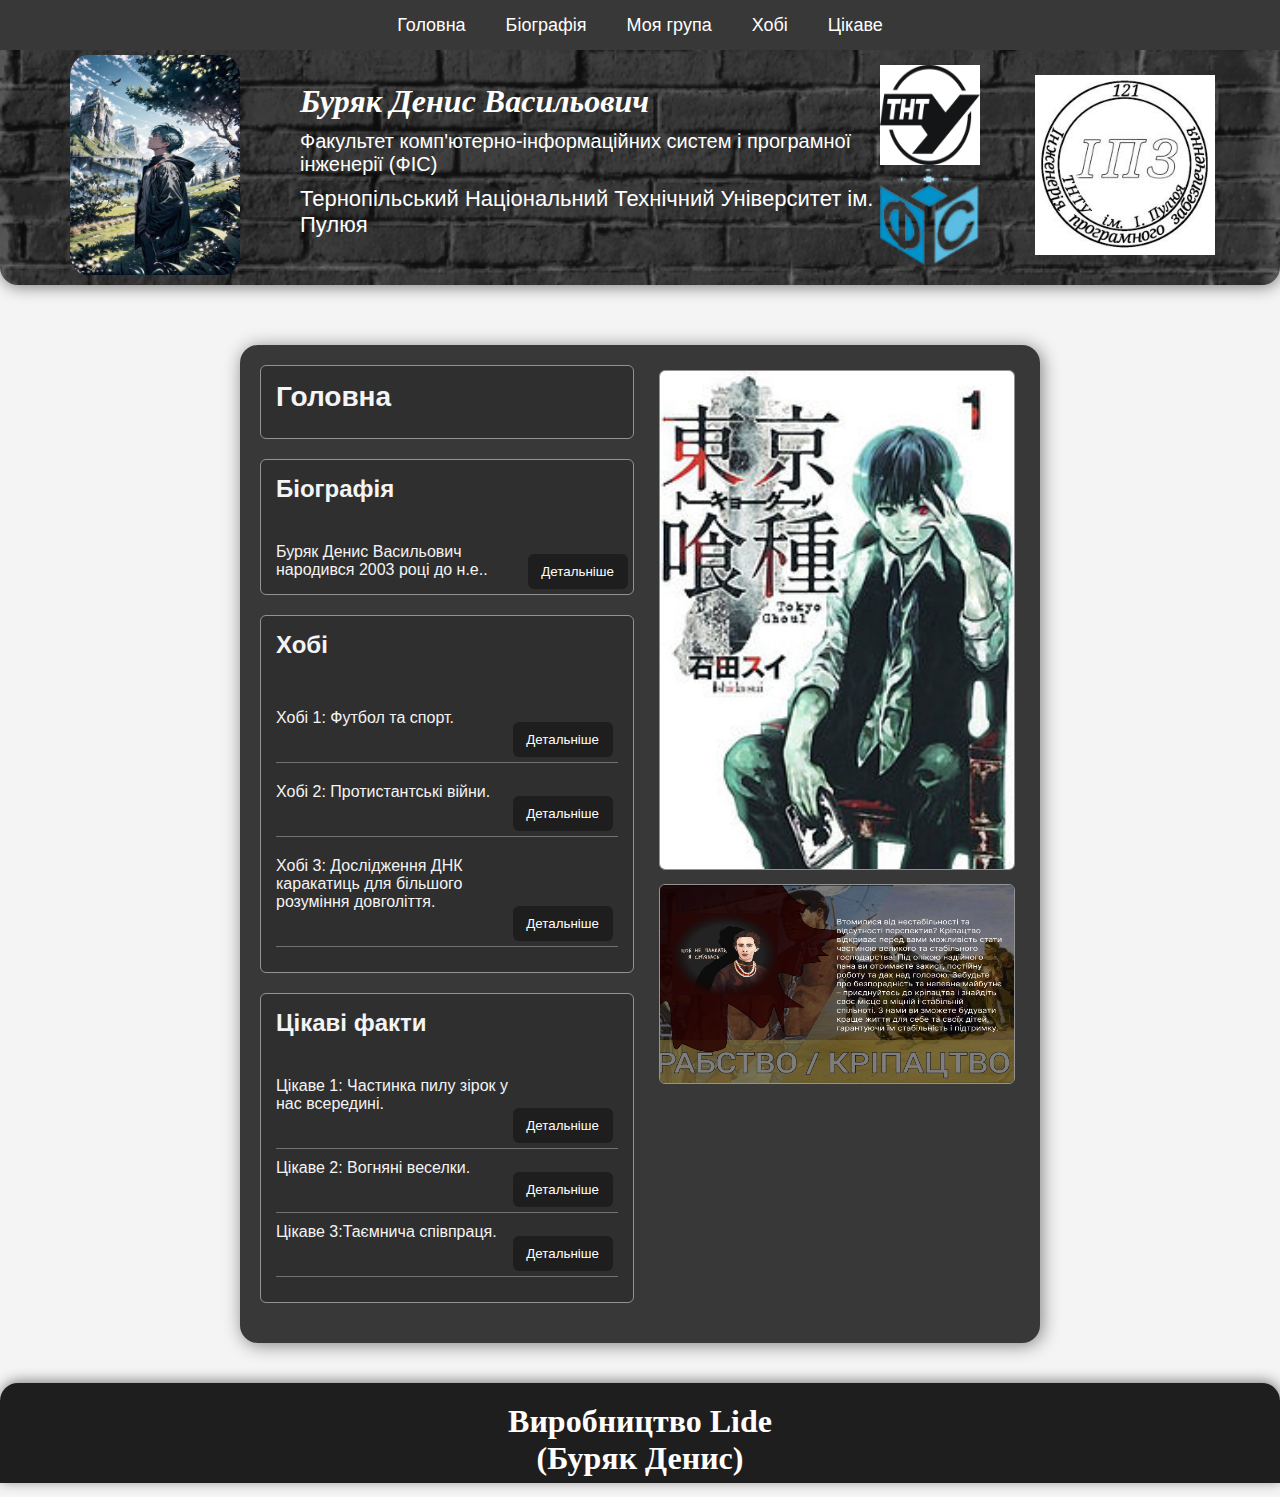
==== index.html @ 78bba2ac "Add file" ====
<!DOCTYPE html>
<html lang="uk">
<head>
    <meta charset="UTF-8">
    <meta name="viewport" content="width=device-width, initial-scale=1.0">
    <title>Lide</title>
    <link rel="stylesheet" href="./css/style.css">
</head>
<body>
    <nav class="navbar">
        <ul>
            <li><a href="index.html" class="button-nav">Головна</a></li>
            <li><a href="Biography.html" class="button-nav">Біографія</a></li>
            <li><a href="my_group.html" class="button-nav">Моя група</a></li>
            <li><a href="hobi.html" class="button-nav">Хобі</a></li>
            <li><a href="interesting.html" class="button-nav">Цікаве</a></li>
        </ul>
    </nav>
    <header class="header">
        <section class="wrap-header">
            <div class="avatar"> 
                <img src="images/other.jpg" alt="Фото студента" class="student-photo">
            </div>
            <div class="center">
                <div class="student-info">
                    <h1 class="student-name"><i>Буряк Денис Васильович</i></h1>
                    <p class="faculty">Факультет комп'ютерно-інформаційних систем і програмної інженерії (ФІС)</p>
                </div>
                <div class="institution-info">
                    <p>Тернопільський Національний Технічний Університет ім. Пулюя</p>
                </div>
            </div>
            <div class="logos">
                <img src="./images/tntu-logo.png" alt="Логотип 1" class="logo-tntu">
                <img src="./images/fis_logo.png" alt="Логотип 2" class="logo-fis">
            </div>
            <div class="right">
                <img src="./images/kaferdra_logo.jpg" alt="Логотип" class="logo-kaf">
            </div>
        </section>
    </header>

    <main class="main-content">
        <section class="wraper">
            <div class="left-column">
                <div class="section">
                    <h2 class="section-title">Головна</h2>
                </div>
                <div class="section">
                    <h3 class="section-subtitle">Біографія</h3>
                        <p class = "input-text">Буряк Денис Васильович народився 2003 році до н.е..</p>
                    <a href="Biography.html" class="detail-link"><button class="detail-button" >Детальніше</button></a>
                </div>
                <div class="section hobbies">
                    <h3 class="section-subtitle">Хобі</h3>
                    <div class="hobby-item">
                        <p class = "input-text">Хобі 1: Футбол та спорт.</p>
                        <a href="hobi.html" class="detail-link"><button class="detail-button">Детальніше</button></a>
                    </div>
                    <div class="hobby-item">
                        <p class = "input-text">Хобі 2: Протистантські війни.</p>
                        <a href="hobi.html" class="detail-link"><button class="detail-button">Детальніше</button></a>
                    </div>
                    <div class="hobby-item">
                        <p class = "input-text">Хобі 3: Дослідження ДНК каракатиць для більшого розуміння довголіття.</p>
                        <a href="hobi.html" class="detail-link"><button class="detail-button">Детальніше</button></a>
                    </div>
                </div>
                <div class="section">
                    <h3 class="section-subtitle">Цікаві факти</h3>
                    <div class="interesting-item">
                        <p class = "input-text">Цікаве 1: Частинка пилу зірок у нас всередині.</p>
                        <a href="interesting.html" class="detail-link"><button class="detail-button">Детальніше</button></a>
                    </div>
                    <div class="interesting-item">
                        <p class = "input-text">Цікаве 2: Вогняні веселки.</p>
                        <a href="interesting.html" class="detail-link"><button class="detail-button">Детальніше</button></a>
                    </div>
                    <div class="interesting-item">
                        <p class = "input-text">Цікаве 3:Таємнича співпраця.</p>
                        <a href="interesting.html" class="detail-link"><button class="detail-button">Детальніше</button></a>
                    </div>
                </div>
            </div>
            <div class="right-column">
                <img src="./images/Tokyo_Ghoul.jpg" alt="1000-7" class="tokyo">
                <img src="./images/kripat.png" alt="Пропонуємо гарну роботу" class="kripak">
            </div>
        </section>
    </main>

    <footer>
        <section class="wrap-footer">
            <div class="prodaction">
                <h1>Виробництво Lide
                    <br>(Буряк Денис)
                </h1>
            </div>
        </section>
    </footer>
</body>
</html>
---- css/style.css ----
*, *:before, *:after {
    padding: 0;
    margin: 0;
    border: 0;
    box-sizing: border-box;
}

html, body {
    height: auto;
    font-family: Arial, sans-serif, 'Open Sans', sans-serif, "Source Sans Pro";
    min-width: 100%;
    scroll-behavior: initial;
}

body {
    margin: 0;
    padding: 0;
    background-color: #f4f4f4;
}

.navbar {
    height: 50px;
    position: fixed;
    top: 0;
    width: 100%;
    background-color: #383838;
    color: white;
    padding: 10px;
    z-index: 1000;
}

.navbar ul {
    list-style: none;
    display: flex;
    justify-content: center;
    padding-top: 5px;
    gap: 20px;
}

.navbar ul li {
    display: inline;
}

.navbar ul li a {
    color: white;
    text-decoration: none;
    font-size: 18px;
    padding: 10px;
    transition: background-color 0.4s, border-radius 0.4s;
}

.navbar ul li a:hover {
    background-color: #949393;
    border-radius: 6px;
}
.active {
    background-color: aliceblue;
}

.wrap-header {
    display: flex;
    align-items: center;
    justify-content: space-between;
    padding: 10px;
    background-color: #383838;
    border-radius: 0 0 18px 18px;
    color: white;
    width: 100%;
    box-sizing: border-box;
    background-image: url(../images/backround-header.png);
    background-size: cover;
    background-position: center;
    box-shadow: 1px 2px 16px gray;
    margin-top: 45px;
}

.wrap-header > * {
    position: relative;
}

.avatar {
    flex: 1;
    display: flex;
    justify-content: center;
}

.center {
    flex: 2;
    text-align: left;
}

.right {
    flex: 1;
    display: flex;
    justify-content: center;
}

.student-photo {
    width: 170px;
    height: 220px;
    border-radius: 10%;
}

.student-info {
    margin-bottom: 10px;
}

.student-name {
    font-weight: bold;
    font-family: 'Times New Roman', Times, serif;
}

.faculty {
    font-size: 20px;
    padding-top: 10px;
}

.institution-info {
    margin-bottom: 10px;
    font-size: 22px;
}

.logos {
    display: flex;
    justify-content: center;
    flex-direction: column;
}

.logo-tntu, .logo-fis {
    width: 100px;
    height: 100px;
}

.logo-kaf {
    width: 180px;
    height: 180px;
}

/* **********MAIN************** */

.main-content {
    display: flex;
    justify-content: center;
    padding: 20px;
    color: #f4f4f4;
    margin-top: 20px; 
}

.wraper {
    margin-top: 20px;
    display: flex;
    padding: 20px;
    width: 800px;
    background-color: #383838;
    border-radius: 18px;
    box-shadow: 2px 2px 18px gray;
}

.left-column {
    flex: 3;
    padding-right: 20px;
}

.right-column {
    flex: 2;
}

.section {
    margin-bottom: 20px;
    border: 1px solid #949393;
    padding: 15px;
    border-radius: 6px;
    background-color: #2f2f2f;
    position: relative;
    display: flex;
    flex-direction: column;
}

.section-title {
    font-size: 28px;
    font-weight: bold;
    margin-bottom: 10px;
}

.section-subtitle {
    font-size: 24px;
    font-weight: bold;
    margin-bottom: 10px;
    justify-content: center;
    flex-direction: column;
    position: relative;
    padding-bottom: 30px; /* Space for button */
}

.hobbies, .interesting-item {
    display: flex;
    flex-direction: column;
    gap: 10px;
    
}

.hobby-item, .interesting-item {
    display: flex;
    margin-bottom: 10px;
    flex-direction: column;
    gap: 5px;
    position: relative;
    padding-bottom: 30px; /* Space for button */
    border-bottom: 1px solid #727272;
}

.detail-button {
    background-color: #1f1e1e;
    color: white;
    border: none;
    border-radius: 6px;
    padding: 10px;
    cursor: pointer;
    transition: background-color 0.4s;
    width: 100px; /* Uniform size */
    position: absolute;
    bottom: 5px;
    right: 5px;
}


.input-text{
    width: 245px;
}

.detail-link {
    display: inline-block;
    text-decoration: none;
}


.detail-button:hover {
    background-color: #949393;
}

.tokyo {
    margin: 5px;
    border: 1px solid #949393;
    border-radius: 6px;
    width: auto;
    height: 500px;
}

.kripak {
    width: 356px;
    border: 1px solid #949393;
    border-radius: 6px;
    height: 200px;
    margin: 5px;
}

/* ******FOOTER *********** */

.wrap-footer {
    margin-top: 20px;
    height: 100px;
    background-color: #1f1e1e;
    border-radius: 18px 18px 0 0;
    box-shadow: 1px -2px 13px gray;
}

.prodaction {
    color: white;
    font-family: Georgia, 'Times New Roman', Times, serif;
    text-align: center;
    padding: 20px;
}
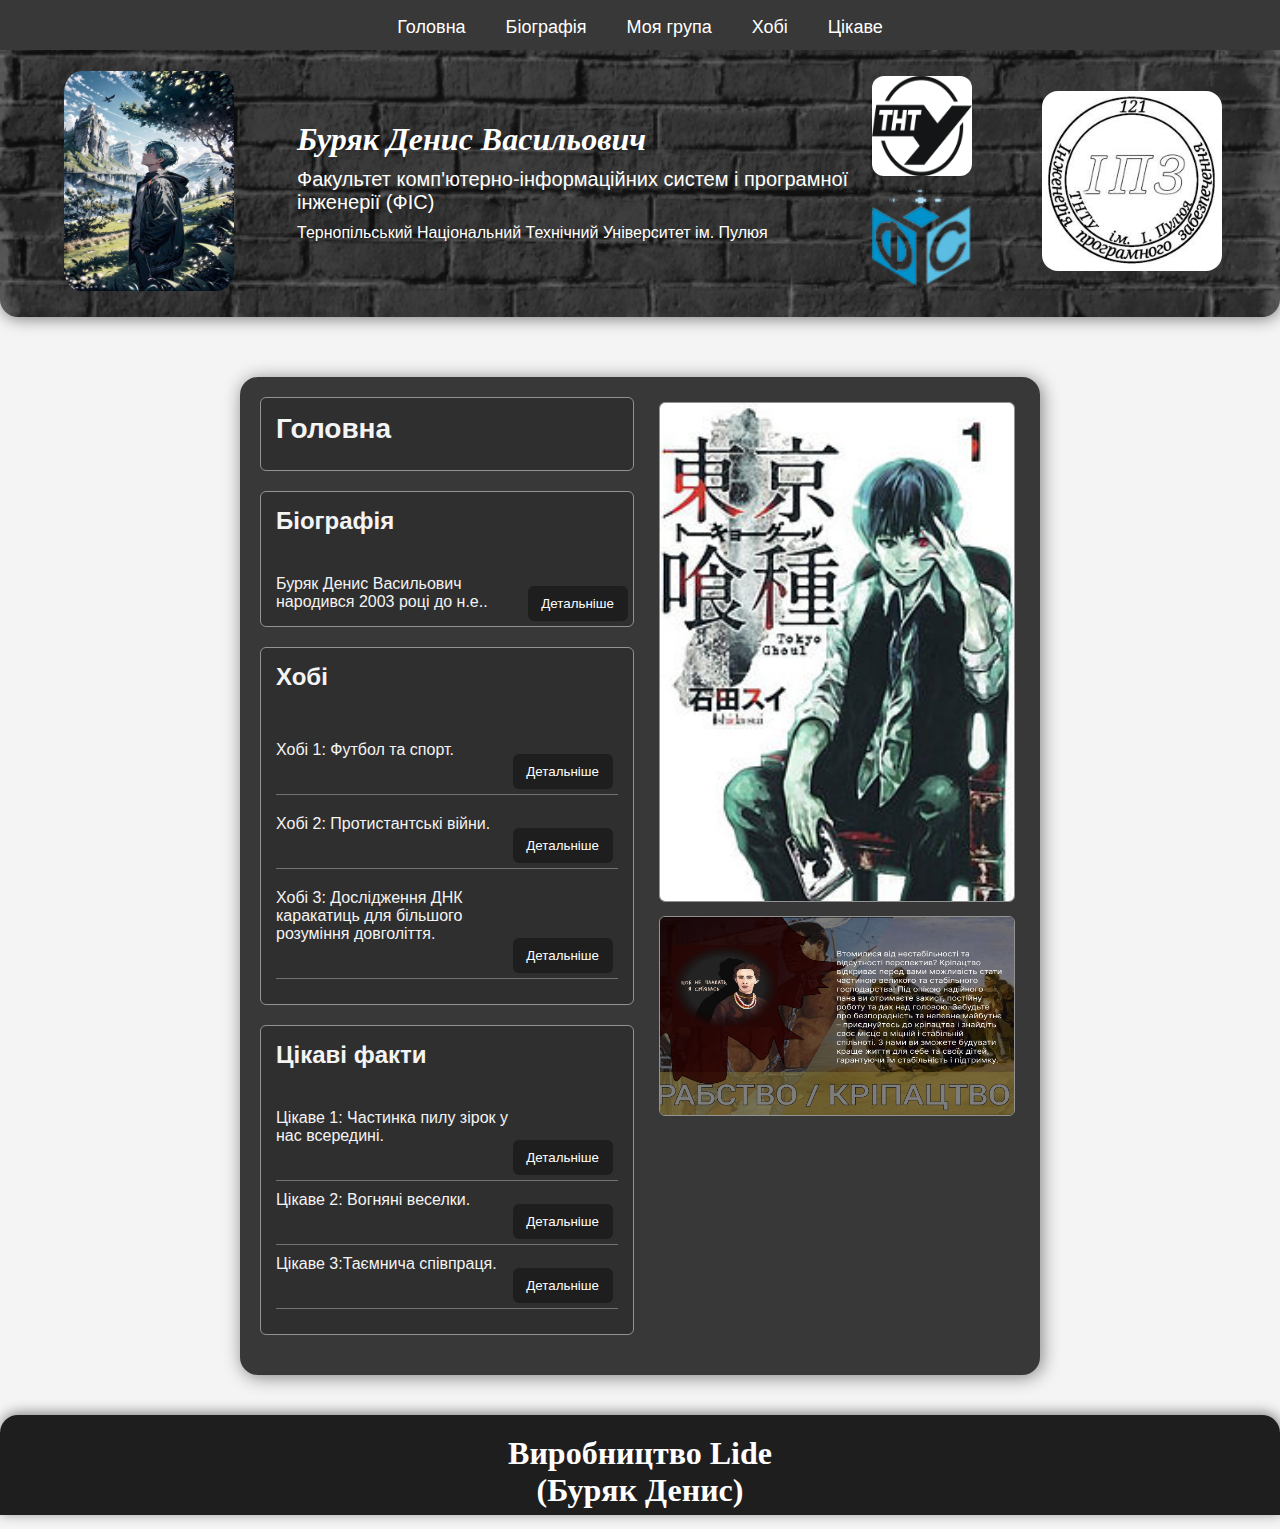
==== commit 9d63317f: "add flex" ====
--- a/index.html
+++ b/index.html
@@ -8,6 +8,11 @@
 </head>
 <body>
     <nav class="navbar">
+        <div class="menu-burger">
+            <div></div>
+            <div></div>
+            <div></div>
+        </div>
         <ul>
             <li><a href="index.html" class="button-nav">Головна</a></li>
             <li><a href="Biography.html" class="button-nav">Біографія</a></li>
@@ -15,6 +20,8 @@
             <li><a href="hobi.html" class="button-nav">Хобі</a></li>
             <li><a href="interesting.html" class="button-nav">Цікаве</a></li>
         </ul>
+    </nav>
+    
     </nav>
     <header class="header">
         <section class="wrap-header">
@@ -26,9 +33,8 @@
                     <h1 class="student-name"><i>Буряк Денис Васильович</i></h1>
                     <p class="faculty">Факультет комп'ютерно-інформаційних систем і програмної інженерії (ФІС)</p>
                 </div>
-                <div class="institution-info">
-                    <p>Тернопільський Національний Технічний Університет ім. Пулюя</p>
-                </div>
+                <p class="institution-info">Тернопільський Національний Технічний Університет ім. Пулюя
+                </p>
             </div>
             <div class="logos">
                 <img src="./images/tntu-logo.png" alt="Логотип 1" class="logo-tntu">
@@ -98,5 +104,6 @@
             </div>
         </section>
     </footer>
+    <script src="/script.js"></script>
 </body>
 </html>
--- a/css/style.css
+++ b/css/style.css
@@ -16,6 +16,9 @@
     margin: 0;
     padding: 0;
     background-color: #f4f4f4;
+}
+footer{
+    flex: 0 0 auto;
 }
 
 .navbar {
@@ -27,6 +30,11 @@
     color: white;
     padding: 10px;
     z-index: 1000;
+    display: flex;
+    justify-content: space-between;
+    align-items: center;
+    justify-content: center;
+
 }
 
 .navbar ul {
@@ -57,6 +65,47 @@
     background-color: aliceblue;
 }
 
+.menu-burger {
+    display: none;
+    flex-direction: column;
+    cursor: pointer;
+}
+
+.menu-burger div {
+    width: 25px;
+    height: 3px;
+    background-color: white;
+    margin: 4px;
+}
+
+@media (max-width: 768px) {
+    .navbar{
+        justify-content:right;
+    }
+    .navbar ul {
+        display: none;
+        flex-direction: column;
+        gap: 10px;
+        background-color: #383838;
+        position: absolute;
+        top: 50px;
+        left: 0;
+        width: 100%;
+        text-align: center;
+    }
+
+    .navbar ul.active {
+        display: flex;
+    }
+
+    .menu-burger {
+        display: flex;
+    }
+}
+
+.header{
+    width: 100%;
+}
 .wrap-header {
     display: flex;
     align-items: center;
@@ -65,13 +114,12 @@
     background-color: #383838;
     border-radius: 0 0 18px 18px;
     color: white;
-    width: 100%;
-    box-sizing: border-box;
     background-image: url(../images/backround-header.png);
     background-size: cover;
     background-position: center;
     box-shadow: 1px 2px 16px gray;
     margin-top: 45px;
+    flex-wrap: wrap;
 }
 
 .wrap-header > * {
@@ -87,6 +135,7 @@
 .center {
     flex: 2;
     text-align: left;
+    margin-left: 10px;
 }
 
 .right {
@@ -115,7 +164,7 @@
     padding-top: 10px;
 }
 
-.institution-info {
+.university-info {
     margin-bottom: 10px;
     font-size: 22px;
 }
@@ -124,16 +173,21 @@
     display: flex;
     justify-content: center;
     flex-direction: column;
+    margin: 16px;
 }
 
 .logo-tntu, .logo-fis {
+    border-radius: 12px;
     width: 100px;
     height: 100px;
+    margin: 5px;
 }
 
 .logo-kaf {
+    border-radius: 16px;
     width: 180px;
     height: 180px;
+    margin: 5px;
 }
 
 /* **********MAIN************** */
@@ -144,6 +198,7 @@
     padding: 20px;
     color: #f4f4f4;
     margin-top: 20px; 
+    flex: 1 0 auto;
 }
 
 .wraper {
@@ -223,6 +278,13 @@
     right: 5px;
 }
 
+.detail-button a {
+    color: white;
+    text-decoration: none;
+    font-size: 18px;
+    padding: 10px;
+    transition: background-color 0.4s, border-radius 0.4s;
+}
 
 .input-text{
     width: 245px;
@@ -254,6 +316,8 @@
     margin: 5px;
 }
 
+
+
 /* ******FOOTER *********** */
 
 .wrap-footer {
@@ -270,3 +334,80 @@
     text-align: center;
     padding: 20px;
 }
+
+/* ************* MEDIA ************* */
+@media(max-width: 930px) {
+    .student-name{
+        font-size: 20px;
+    }
+    .faculty, .university-info{
+        font-size: 16px;
+    }
+    .logo-tntu, .logo-fis{
+        width: 60px;
+        height: 60px;
+    }
+    .logo-kaf{
+        width: 130px;
+        height: 130px;
+    }
+    
+}
+@media (max-width:840px) {
+    .wraper {
+        flex-direction: column;
+        align-items: center;
+        width: 90%;
+    }
+    .left-column {
+        padding-right: 0;
+        margin-bottom: 20px;
+    }
+    .right-column {
+        width: 100%;
+        display: flex;
+        justify-content: center;
+        flex-wrap: wrap;
+    }
+    .tokyo, .kripak {
+        width: 80%;
+        height: auto;
+    }
+    .left-column{
+        width: 90%;
+    }
+    .section-title{
+        font-size: 24px;
+    }
+    .section-subtitle{
+        font-size: 20px;
+    }
+    .input-text{
+        font-size: 16px ;
+    }
+}
+@media (max-width: 640px) {
+    .wrap-header{
+        display: inline-flex;
+        flex-wrap: wrap;
+    }
+    .navbar ul {
+        display: none;
+        flex-direction: column;
+        gap: 10px;
+        background-color: #383838;
+        position: absolute;
+        top: 50px;
+        left: 0;
+        width: 100%;
+        text-align: center;
+    }
+    
+    .navbar ul.active {
+        display: flex;
+    }
+    
+    .menu-burger {
+        display: flex;
+    }
+}
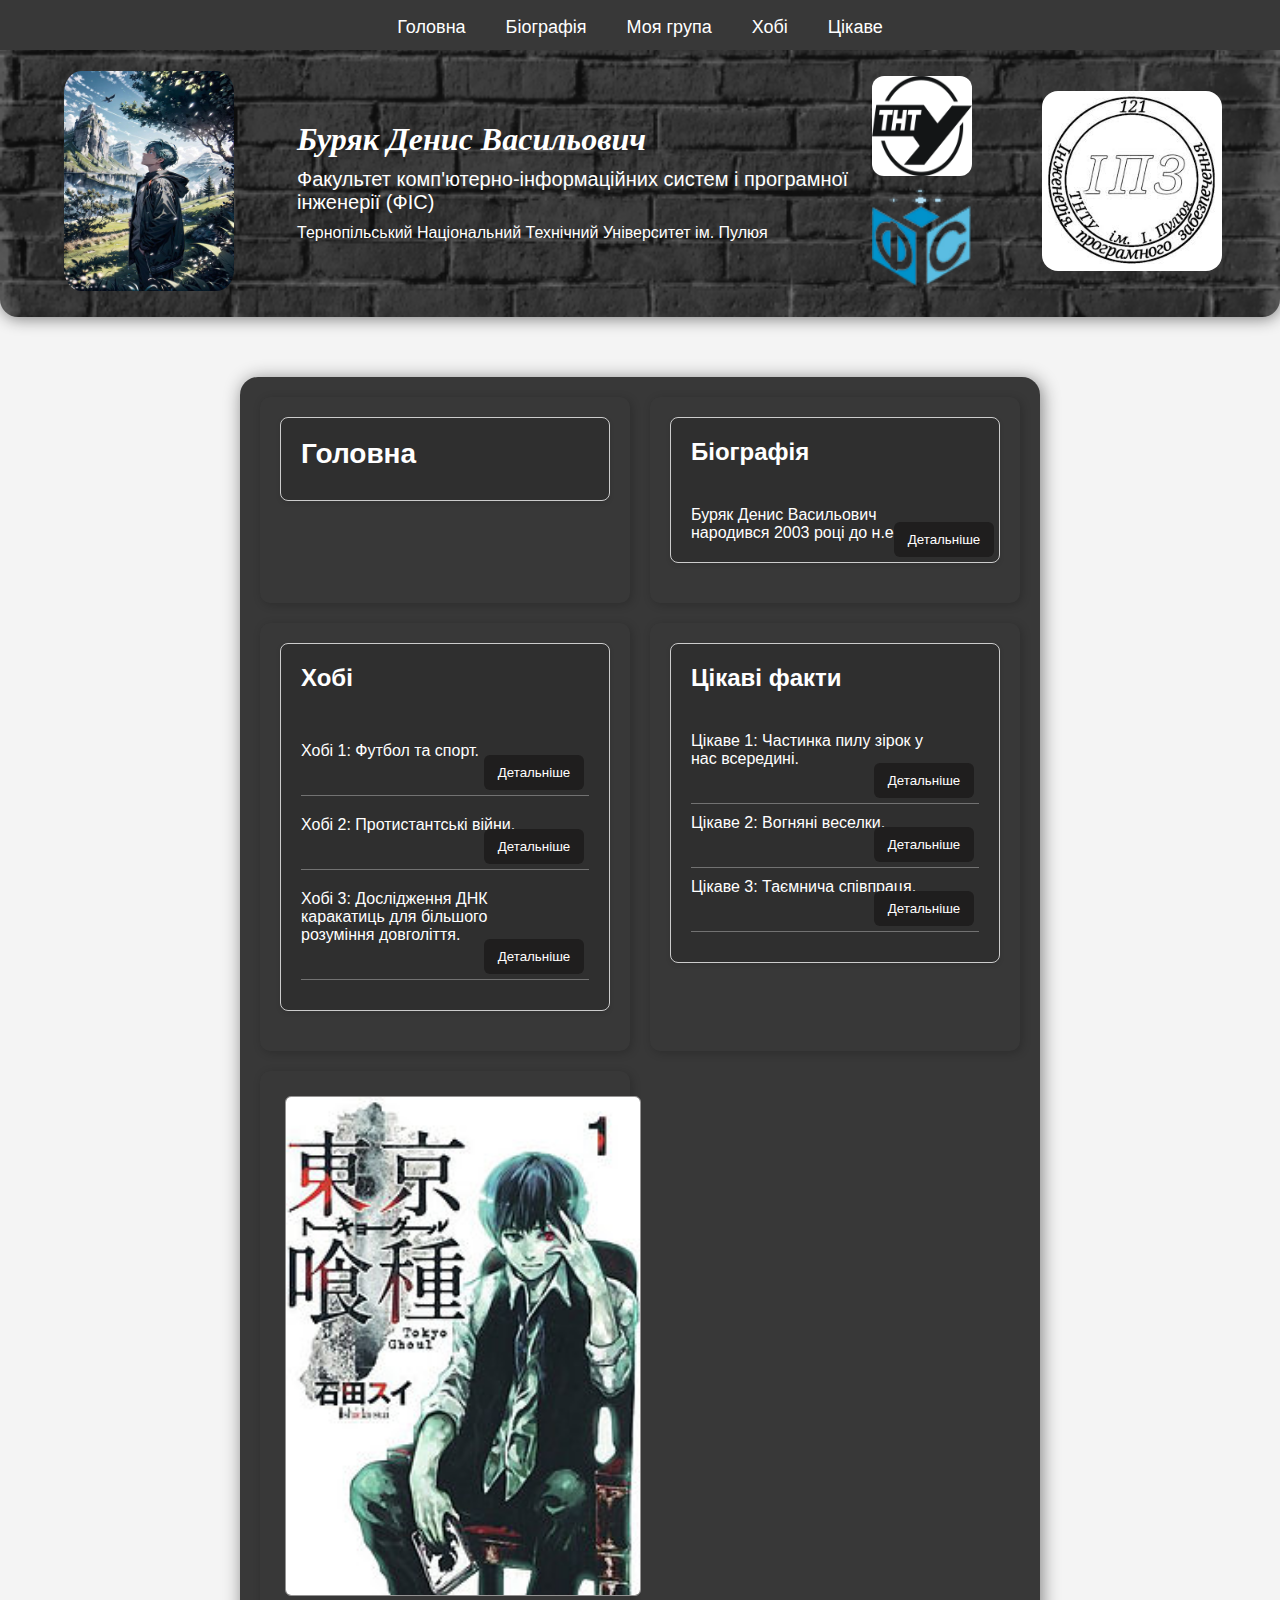
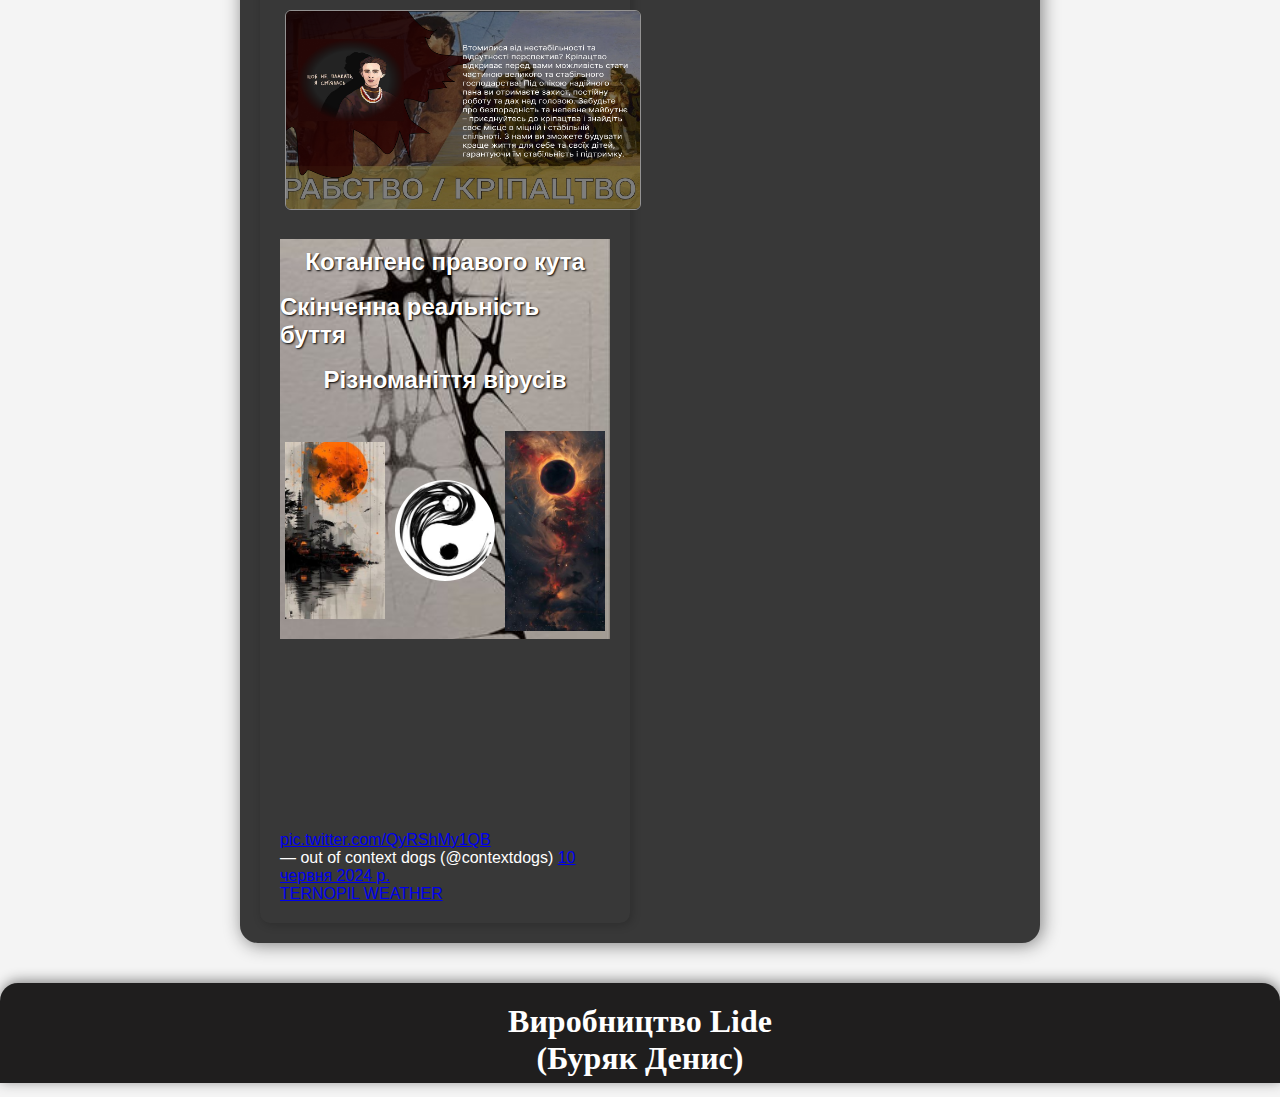
==== commit 07999720: "add" ====
--- a/index.html
+++ b/index.html
@@ -21,8 +21,7 @@
             <li><a href="interesting.html" class="button-nav">Цікаве</a></li>
         </ul>
     </nav>
-    
-    </nav>
+
     <header class="header">
         <section class="wrap-header">
             <div class="avatar"> 
@@ -47,50 +46,73 @@
     </header>
 
     <main class="main-content">
-        <section class="wraper">
-            <div class="left-column">
+        <section class="wraper grid-container">
+            <div class="grid-item">
                 <div class="section">
                     <h2 class="section-title">Головна</h2>
                 </div>
+            </div>
+            <div class="grid-item">
                 <div class="section">
                     <h3 class="section-subtitle">Біографія</h3>
-                        <p class = "input-text">Буряк Денис Васильович народився 2003 році до н.е..</p>
-                    <a href="Biography.html" class="detail-link"><button class="detail-button" >Детальніше</button></a>
+                    <p class="input-text">Буряк Денис Васильович народився 2003 році до н.е..</p>
+                    <a href="Biography.html" class="detail-link"><button class="detail-button">Детальніше</button></a>
                 </div>
+            </div>
+            <div class="grid-item">
                 <div class="section hobbies">
                     <h3 class="section-subtitle">Хобі</h3>
                     <div class="hobby-item">
-                        <p class = "input-text">Хобі 1: Футбол та спорт.</p>
+                        <p class="input-text">Хобі 1: Футбол та спорт.</p>
                         <a href="hobi.html" class="detail-link"><button class="detail-button">Детальніше</button></a>
                     </div>
                     <div class="hobby-item">
-                        <p class = "input-text">Хобі 2: Протистантські війни.</p>
+                        <p class="input-text">Хобі 2: Протистантські війни.</p>
                         <a href="hobi.html" class="detail-link"><button class="detail-button">Детальніше</button></a>
                     </div>
                     <div class="hobby-item">
-                        <p class = "input-text">Хобі 3: Дослідження ДНК каракатиць для більшого розуміння довголіття.</p>
+                        <p class="input-text">Хобі 3: Дослідження ДНК каракатиць для більшого розуміння довголіття.</p>
                         <a href="hobi.html" class="detail-link"><button class="detail-button">Детальніше</button></a>
                     </div>
                 </div>
+            </div>
+            <div class="grid-item">
                 <div class="section">
                     <h3 class="section-subtitle">Цікаві факти</h3>
                     <div class="interesting-item">
-                        <p class = "input-text">Цікаве 1: Частинка пилу зірок у нас всередині.</p>
+                        <p class="input-text">Цікаве 1: Частинка пилу зірок у нас всередині.</p>
                         <a href="interesting.html" class="detail-link"><button class="detail-button">Детальніше</button></a>
                     </div>
                     <div class="interesting-item">
-                        <p class = "input-text">Цікаве 2: Вогняні веселки.</p>
+                        <p class="input-text">Цікаве 2: Вогняні веселки.</p>
                         <a href="interesting.html" class="detail-link"><button class="detail-button">Детальніше</button></a>
                     </div>
                     <div class="interesting-item">
-                        <p class = "input-text">Цікаве 3:Таємнича співпраця.</p>
+                        <p class="input-text">Цікаве 3: Таємнича співпраця.</p>
                         <a href="interesting.html" class="detail-link"><button class="detail-button">Детальніше</button></a>
                     </div>
                 </div>
             </div>
-            <div class="right-column">
-                <img src="./images/Tokyo_Ghoul.jpg" alt="1000-7" class="tokyo">
-                <img src="./images/kripat.png" alt="Пропонуємо гарну роботу" class="kripak">
+            <div class="grid-item">
+                <div class="right-column">
+                    <img src="./images/Tokyo_Ghoul.jpg" alt="1000-7" class="tokyo">
+                    <img src="./images/kripat.png" alt="Пропонуємо гарну роботу" class="kripak">
+                    <div class="banner">
+                        <div class="banner-content">
+                            <div class="banner-text animated-text1">Котангенс правого кута</div>
+                            <div class="banner-text animated-text2">Скінченна реальність буття</div>
+                            <div class="banner-text animated-text3">Різноманіття вірусів</div>
+                            <img src="./images/baner1.jpg" alt="Image 1" class="banner-image animated-image1">
+                            <img src="./images/baner2.jpg" alt="Image 2" class="banner-image animated-image2">
+                            <img src="./images/baner3.jpg" alt="Image 3" class="banner-image animated-image3">
+                        </div>
+                    </div>
+                    
+                    <!-- Віджети -->
+                    <iframe style="border-radius:12px" src="https://open.spotify.com/embed/track/7AbqgE05nFl9qY4FRUiq2p?utm_source=generator" width="40%" height="152" frameBorder="0" allowfullscreen="" allow="autoplay; clipboard-write; encrypted-media; fullscreen; picture-in-picture" loading="lazy"></iframe> 
+                    <blockquote class="twitter-tweet" data-lang="uk" data-theme="dark"><p lang="zxx" dir="ltr"><a href="https://t.co/QyRShMy1QB">pic.twitter.com/QyRShMy1QB</a></p>&mdash; out of context dogs (@contextdogs) <a href="https://twitter.com/contextdogs/status/1800196203789070590?ref_src=twsrc%5Etfw">10 червня 2024 р.</a></blockquote> <script async src="https://platform.twitter.com/widgets.js" charset="utf-8"></script>
+                    <a class="weatherwidget-io" href="https://forecast7.com/uk/49d5525d59/ternopil/" data-label_1="TERNOPIL" data-label_2="WEATHER" data-font="Trebuchet MS" data-theme="blue-mountains" >TERNOPIL WEATHER</a>
+                </div>
             </div>
         </section>
     </main>
@@ -104,6 +126,9 @@
             </div>
         </section>
     </footer>
-    <script src="/script.js"></script>
+
+    <script>
+        !function(d,s,id){var js,fjs=d.getElementsByTagName(s)[0];if(!d.getElementById(id)){js=d.createElement(s);js.id=id;js.src='https://weatherwidget.io/js/widget.min.js';fjs.parentNode.insertBefore(js,fjs);}}(document,'script','weatherwidget-io-js');
+        </script>
 </body>
 </html>
--- a/css/style.css
+++ b/css/style.css
@@ -317,7 +317,6 @@
 }
 
 
-
 /* ******FOOTER *********** */
 
 .wrap-footer {
@@ -334,6 +333,209 @@
     text-align: center;
     padding: 20px;
 }
+/* Додаткові стилі для адаптивної градки */
+.grid-container {
+    display: grid;
+    grid-template-columns: repeat(auto-fit, minmax(300px, 1fr));
+    gap: 20px;
+}
+
+.grid-item {
+    background-color: #383838;
+    color: white;
+    padding: 20px;
+    border-radius: 10px;
+    box-shadow: 2px 2px 10px rgba(0, 0, 0, 0.2);
+}
+
+/* Медіа-запит для адаптивної градки */
+@media (max-width: 768px) {
+    .grid-container {
+        grid-template-columns: repeat(auto-fit, minmax(200px, 1fr));
+    }
+}
+/* Стилі для grid-елементів */
+.grid-container {
+    display: grid;
+    grid-template-columns: repeat(auto-fit, minmax(300px, 1fr));
+    gap: 20px;
+}
+
+.grid-item {
+    background-color: #383838;
+    color: white;
+    padding: 20px;
+    border-radius: 10px;
+    box-shadow: 2px 2px 10px rgba(0, 0, 0, 0.2);
+}
+/* Стилі для grid-елементів */
+.grid-container {
+    display: grid;
+    grid-template-columns: repeat(auto-fit, minmax(300px, 1fr));
+    gap: 20px;
+}
+
+.grid-item {
+    background-color: #383838;
+    color: white;
+    padding: 20px;
+    border-radius: 10px;
+    box-shadow: 2px 2px 10px rgba(0, 0, 0, 0.2);
+}
+
+
+/* Основні стилі банера */
+.banner {
+    position: relative;
+    width: 100%;
+    height: 400px; /* Висота для середнього екрану */
+    background-image: url('../images/fon.jpg');
+    background-size: cover;
+    background-position: center;
+    margin: 20px 0;
+}
+
+.banner-content {
+    position: relative;
+    display: flex;
+    width: 100%;
+    height: 100%;
+    display: flex;
+    align-items: center;
+    justify-content: space-around;
+    flex-wrap: wrap;
+}
+
+/* Стилі для тексту */
+.banner-text {
+    color: white;
+    font-size: 24px;
+    font-weight: bold;
+    text-shadow: 1px 1px 2px black;
+    animation-duration: 3s;
+    animation-timing-function: ease-in-out;
+    animation-iteration-count: infinite;
+}
+
+.animated-text1 {
+    animation-name: slidein-left;
+}
+
+.animated-text2 {
+    animation-name: slidein-right;
+}
+
+.animated-text3 {
+    animation-name: fadein;
+    margin-bottom: 20px;
+
+}
+
+/* Стилі для зображень */
+.banner-image {
+    width: 100px;
+    height: auto;
+    animation-duration: 3s;
+    animation-timing-function: ease-in-out;
+    animation-iteration-count: infinite;
+}
+
+.animated-image1 {
+    animation-name: bounce;
+}
+
+.animated-image2 {
+    animation-name: rotate;
+    border-radius: 50px;
+}
+
+.animated-image3 {
+    animation-name: shake;
+}
+/* Віджети */
+iframe, .twitter-timeline, #weather-widget {
+    margin: 20px auto;
+    display: block;
+    max-width: 100%;
+    width: 300px;
+}
+
+/* Стилізація секцій */
+.main-content .section {
+    padding: 20px;
+    border: 1px solid #ccc;
+    margin-bottom: 20px;
+    border-radius: 8px;
+    box-shadow: 0 2px 5px rgba(0,0,0,0.1);
+}
+
+/* Анімації */
+@keyframes slidein-left {
+    0% { transform: translateX(-100%); opacity: 0; }
+    50% { transform: translateX(0); opacity: 1; }
+    100% { transform: translateX(100%); opacity: 0; }
+}
+
+@keyframes slidein-right {
+    0% { transform: translateX(100%); opacity: 0; }
+    50% { transform: translateX(0); opacity: 1; }
+    100% { transform: translateX(-100%); opacity: 0; }
+}
+
+@keyframes fadein {
+    0% { opacity: 0; }
+    50% { opacity: 1; }
+    100% { opacity: 0; }
+}
+
+@keyframes bounce {
+    0%, 100% { transform: translateY(0); }
+    50% { transform: translateY(-20px); }
+}
+
+@keyframes rotate {
+    0% { transform: rotate(0deg); }
+    50% { transform: rotate(180deg); }
+    100% { transform: rotate(360deg); }
+}
+
+@keyframes shake {
+    0%, 100% { transform: translateX(0); }
+    25%, 75% { transform: translateX(-10px); }
+    50% { transform: translateX(10px); }
+}
+
+/* Адаптивні стилі для різних розмірів екрану */
+@media (max-width: 1200px) {
+    .banner {
+        height: 250px; /* Висота для великих екранів */
+    }
+}
+
+@media (max-width: 768px) {
+    .banner {
+        height: 200px; /* Висота для середніх екранів */
+    }
+    .banner-text {
+        font-size: 20px;
+    }
+    .banner-image {
+        width: 80px;
+    }
+}
+
+@media (max-width: 480px) {
+    .banner {
+        height: 150px; /* Висота для маленьких екранів */
+    }
+    .banner-text {
+        font-size: 16px;
+    }
+    .banner-image {
+        width: 60px;
+    }
+}
+
 
 /* ************* MEDIA ************* */
 @media(max-width: 930px) {
@@ -364,11 +566,12 @@
         margin-bottom: 20px;
     }
     .right-column {
-        width: 100%;
+        flex: 2;
         display: flex;
-        justify-content: center;
-        flex-wrap: wrap;
-    }
+        flex-direction: column;
+        align-items: flex-end; /* Цей рядок розміщує елементи справа */
+    }
+    
     .tokyo, .kripak {
         width: 80%;
         height: auto;
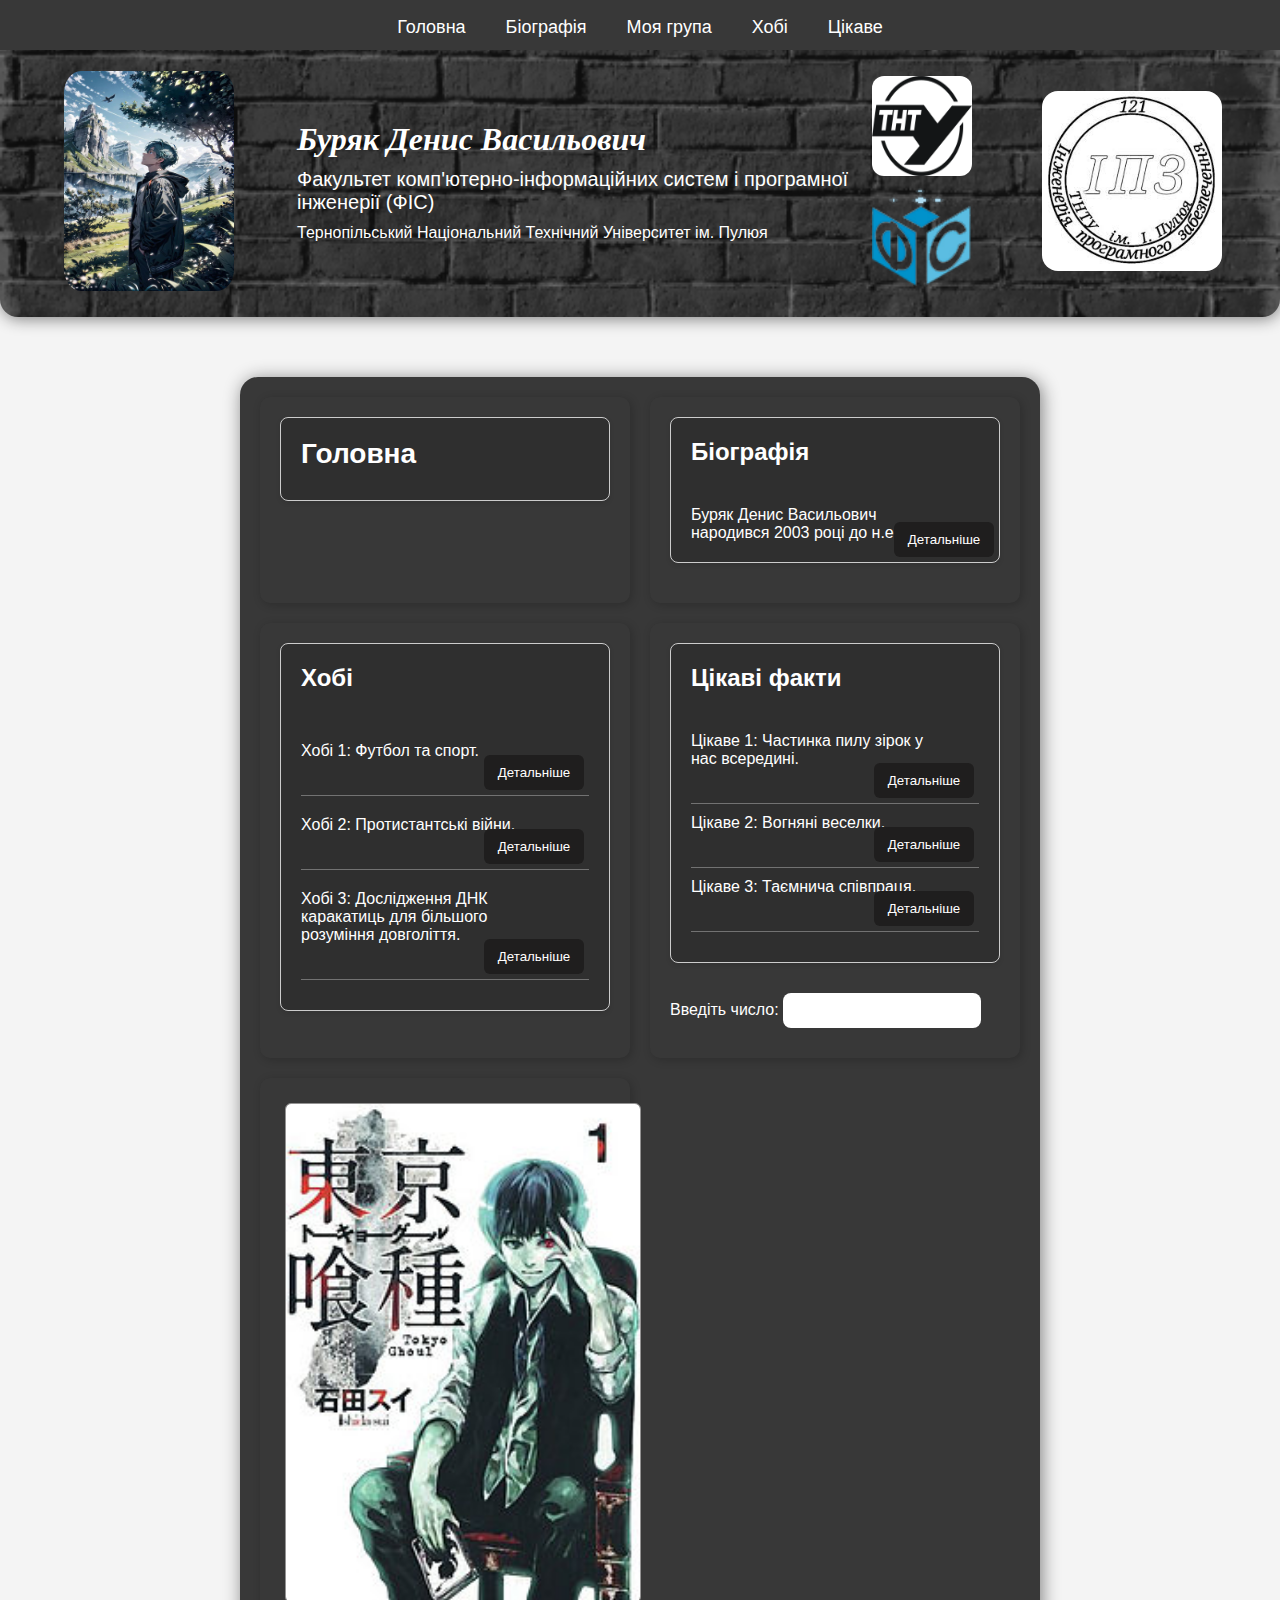
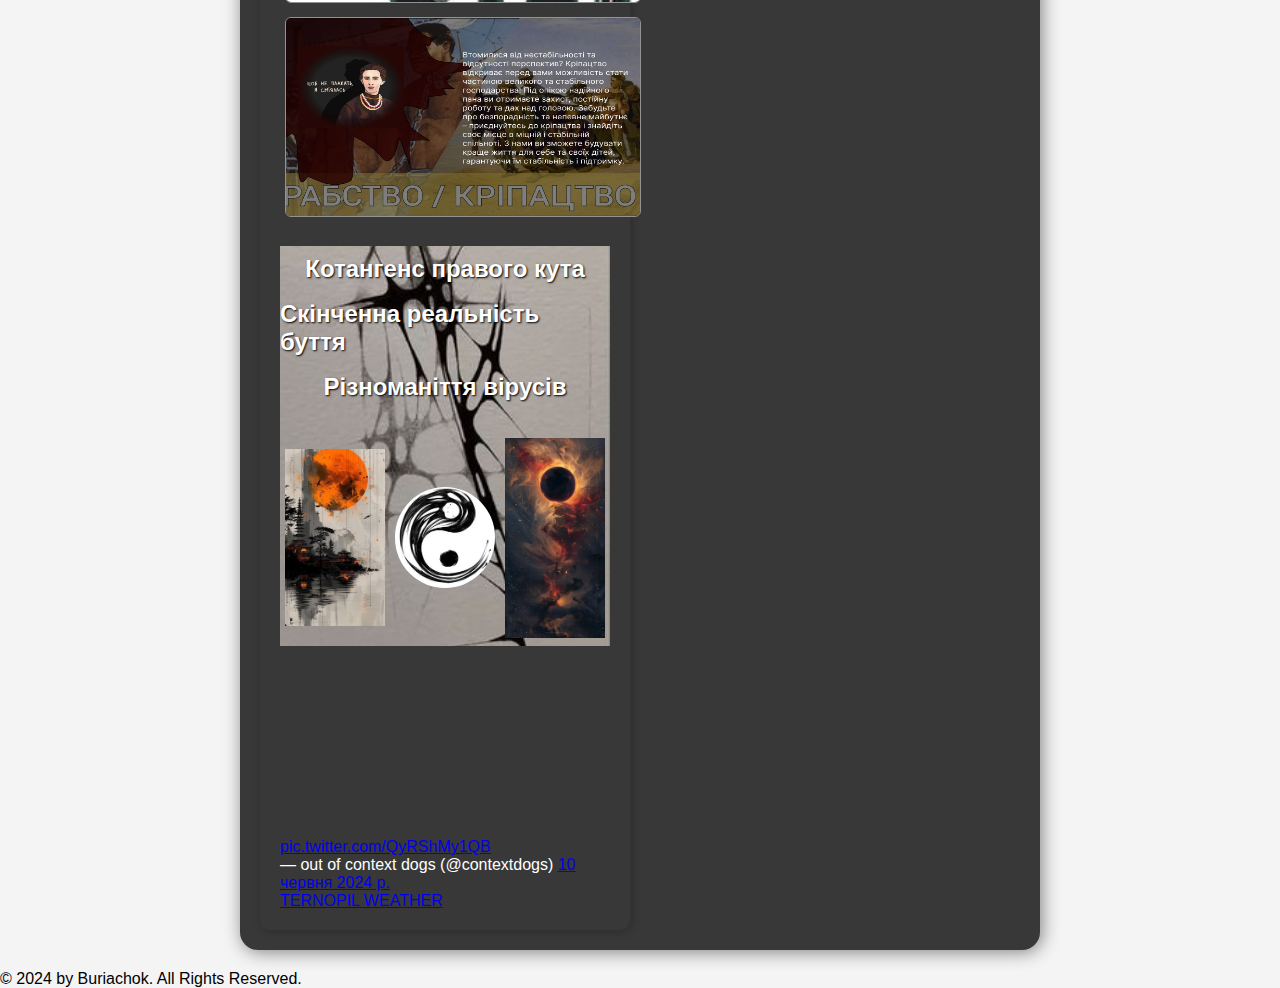
==== commit 2fb2625b: "Add new functions" ====
--- a/index.html
+++ b/index.html
@@ -5,8 +5,16 @@
     <meta name="viewport" content="width=device-width, initial-scale=1.0">
     <title>Lide</title>
     <link rel="stylesheet" href="./css/style.css">
+
 </head>
-<body>
+<body oncontextmenu="showCustomMenu(true,event.clientX, event.clientY); return false;" onclick="showCustomMenu(false, event.clientX, event.clientY); return false;">
+    <div id="custommenu">
+        <div style="background-color:  rgb(73, 63, 67); color: rgb(255, 255, 255); border-radius: 8px; font-size: 10pt;" onclick="doAction('copy');">Скопіювати вміст документа</div>
+        <div style="background-color:  rgb(73, 63, 67); color:  rgb(255, 255, 255); border-radius: 8px; font-size: 10pt;" onclick="doAction('close');">Закрити вікно</div>
+        <div style="background-color:  rgb(73, 63, 67); color: rgb(255, 255, 255); border-radius: 8px; font-size: 10pt;" onclick="doAction('fontIncrease');">Збільшити шрифт</div>
+        <div style="background-color:  rgb(73, 63, 67); color: rgb(255, 255, 255); border-radius: 8px; font-size: 10pt;" onclick="doAction('fontDecrease');">Зменшити шрифт</div>
+        <div style="background-color:  rgb(73, 63, 67); color: rgb(255, 255, 255); border-radius: 8px; font-size: 10pt;" onclick="doAction('changeBkg');">Змінити фон</div>
+    </div>
     <nav class="navbar">
         <div class="menu-burger">
             <div></div>
@@ -25,15 +33,14 @@
     <header class="header">
         <section class="wrap-header">
             <div class="avatar"> 
-                <img src="images/other.jpg" alt="Фото студента" class="student-photo">
+                <img src="images/other.jpg" alt="Фото студента" class="student-photo" onmouseover="this.src='images/Sasuke.jpg'" onmouseout="this.src='images/other.jpg'">
             </div>
             <div class="center">
                 <div class="student-info">
                     <h1 class="student-name"><i>Буряк Денис Васильович</i></h1>
                     <p class="faculty">Факультет комп'ютерно-інформаційних систем і програмної інженерії (ФІС)</p>
                 </div>
-                <p class="institution-info">Тернопільський Національний Технічний Університет ім. Пулюя
-                </p>
+                <p class="institution-info">Тернопільський Національний Технічний Університет ім. Пулюя</p>
             </div>
             <div class="logos">
                 <img src="./images/tntu-logo.png" alt="Логотип 1" class="logo-tntu">
@@ -92,6 +99,10 @@
                         <a href="interesting.html" class="detail-link"><button class="detail-button">Детальніше</button></a>
                     </div>
                 </div>
+                <div class="input-container">
+                    <label for="number-input">Введіть число:</label>
+                    <input type="text" id="number-input" onkeypress="return checkSymbol(event)">
+                </div>
             </div>
             <div class="grid-item">
                 <div class="right-column">
@@ -112,23 +123,27 @@
                     <iframe style="border-radius:12px" src="https://open.spotify.com/embed/track/7AbqgE05nFl9qY4FRUiq2p?utm_source=generator" width="40%" height="152" frameBorder="0" allowfullscreen="" allow="autoplay; clipboard-write; encrypted-media; fullscreen; picture-in-picture" loading="lazy"></iframe> 
                     <blockquote class="twitter-tweet" data-lang="uk" data-theme="dark"><p lang="zxx" dir="ltr"><a href="https://t.co/QyRShMy1QB">pic.twitter.com/QyRShMy1QB</a></p>&mdash; out of context dogs (@contextdogs) <a href="https://twitter.com/contextdogs/status/1800196203789070590?ref_src=twsrc%5Etfw">10 червня 2024 р.</a></blockquote> <script async src="https://platform.twitter.com/widgets.js" charset="utf-8"></script>
                     <a class="weatherwidget-io" href="https://forecast7.com/uk/49d5525d59/ternopil/" data-label_1="TERNOPIL" data-label_2="WEATHER" data-font="Trebuchet MS" data-theme="blue-mountains" >TERNOPIL WEATHER</a>
+                    
                 </div>
             </div>
         </section>
     </main>
 
-    <footer>
-        <section class="wrap-footer">
-            <div class="prodaction">
-                <h1>Виробництво Lide
-                    <br>(Буряк Денис)
-                </h1>
-            </div>
-        </section>
+    <footer class="footer">
+        <p>&copy; 2024 by Buriachok. All Rights Reserved.</p>
     </footer>
 
+    <script src="script.js"></script>
     <script>
-        !function(d,s,id){var js,fjs=d.getElementsByTagName(s)[0];if(!d.getElementById(id)){js=d.createElement(s);js.id=id;js.src='https://weatherwidget.io/js/widget.min.js';fjs.parentNode.insertBefore(js,fjs);}}(document,'script','weatherwidget-io-js');
-        </script>
+        !function(d,s,id){
+            var js,fjs=d.getElementsByTagName(s)[0];
+            if(!d.getElementById(id)){
+                js=d.createElement(s);
+                js.id=id;
+                js.src='https://weatherwidget.io/js/widget.min.js';
+                fjs.parentNode.insertBefore(js,fjs);
+            }
+        }(document,'script','weatherwidget-io-js');
+    </script>
 </body>
 </html>
--- a/css/style.css
+++ b/css/style.css
@@ -614,3 +614,32 @@
         display: flex;
     }
 }
+
+#number-input{
+    width: 60%;
+    margin: 10px 0;
+    padding: 10px;
+    border-radius: 8px;
+}
+
+#custommenu {
+    width: 250px;
+    height: 140px;
+    visibility: hidden;
+    background-color: rgb(73, 63, 67);;
+    border: 1px solid rgb(124, 93, 106);
+    position: absolute;
+    border-radius: 8px;
+    z-index: 1000;
+    
+}
+#custommenu div {
+    background-color:rgb(73, 63, 67);;
+    color: rgb(194, 194, 255);
+    font-size: 10pt;
+    padding: 5px;
+    cursor: pointer;
+}
+#custommenu div:hover {
+    background-color: rgb(152, 137, 158);
+}